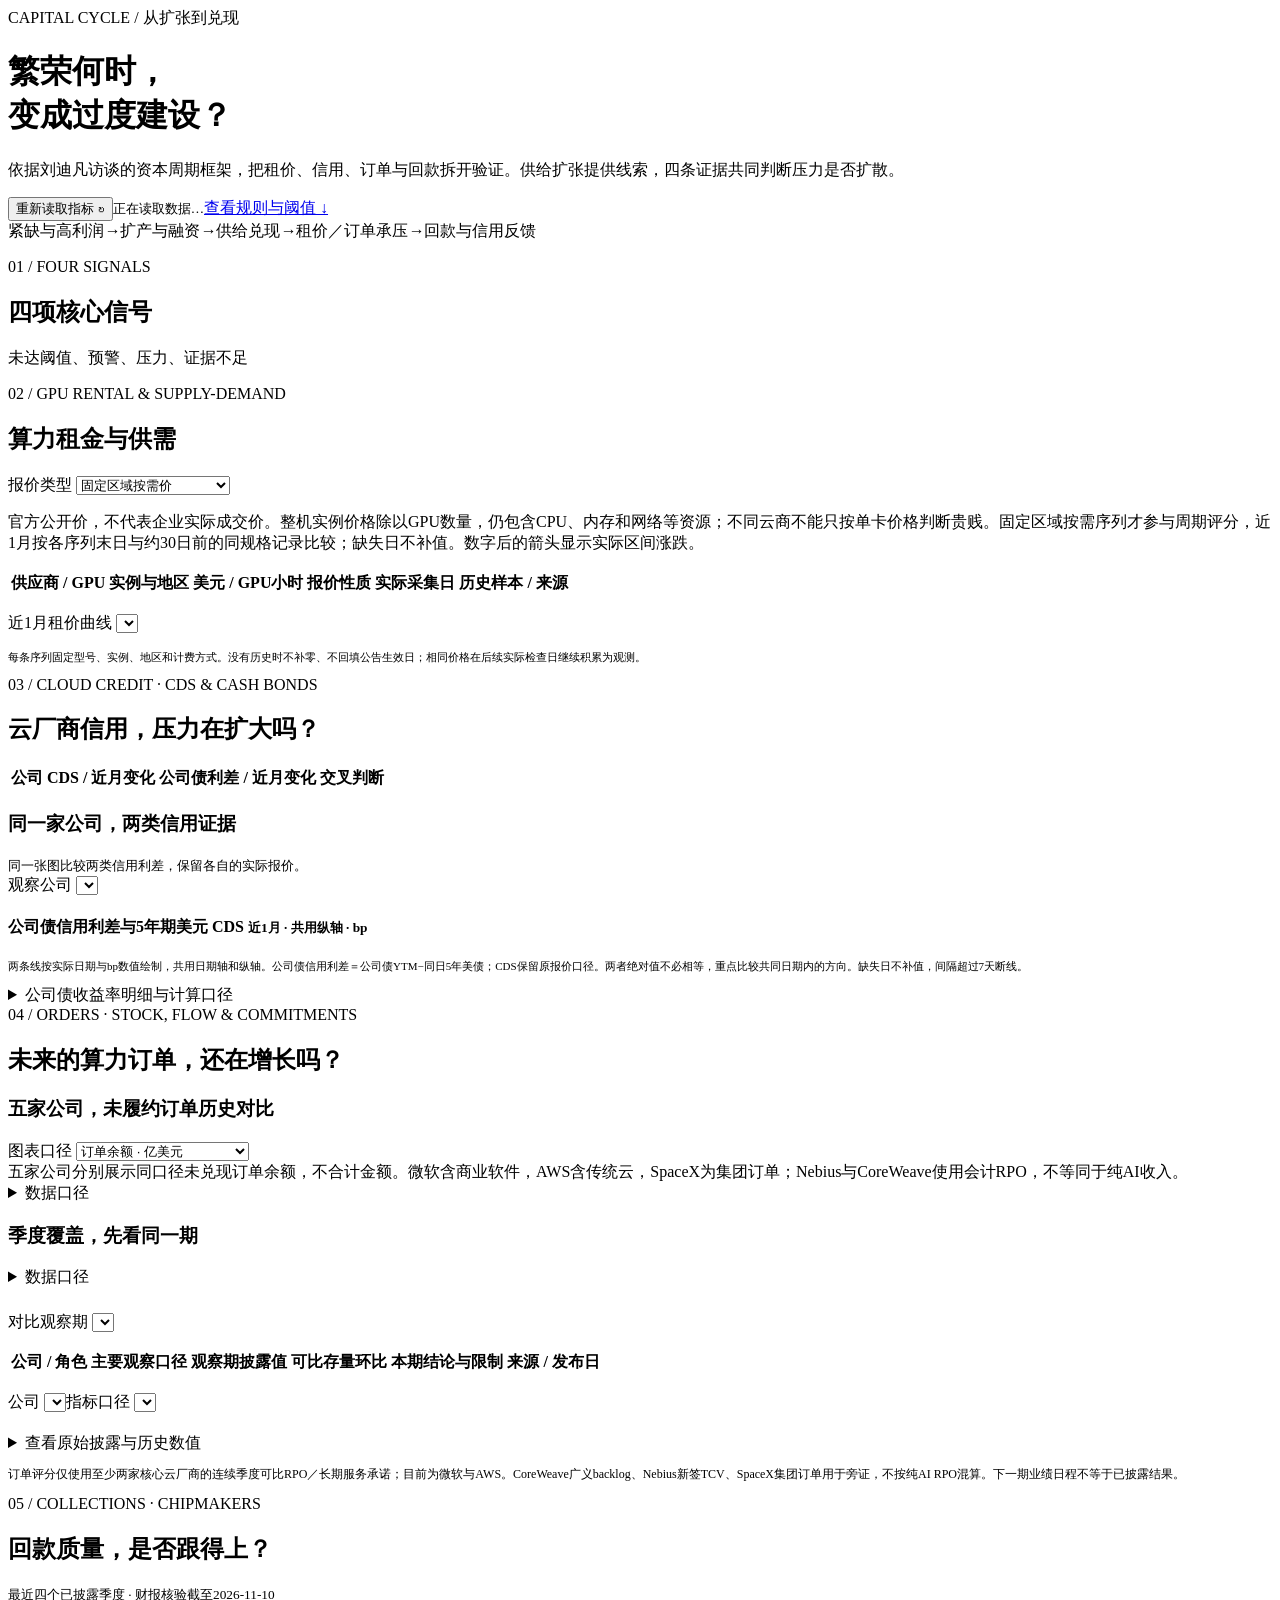
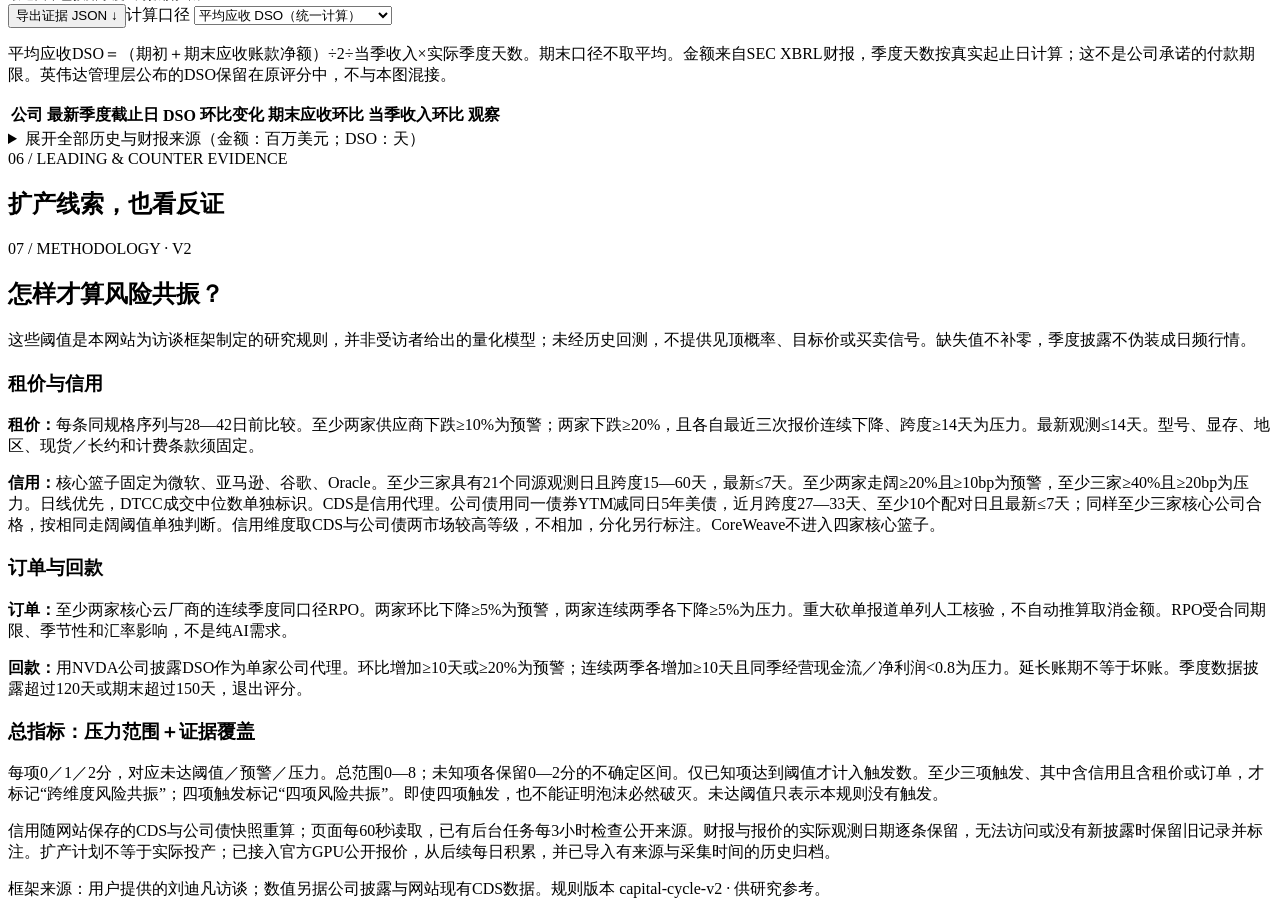
==== cycle-public/index.html @ ea330fa9 "Publish Playfair Display for English research headings" ====
<!doctype html><html lang="zh-CN"><head><meta charset="utf-8"><meta name="viewport" content="width=device-width,initial-scale=1"><title>AI 建设见顶信号</title><link rel="stylesheet" href="/cycle/style.css?v=quarter-gap1"><link rel="preload" href="/cycle/geist-sans.woff2?v=2" as="font" type="font/woff2" crossorigin><link rel="stylesheet" href="/cycle/design.css?v=playfair-display1"><script type="module" src="/cycle/design.js?v=system-language1"></script></head><body><main class="wrap"><header><div><div class="eyebrow">CAPITAL CYCLE / 从扩张到兑现</div><h1>繁荣何时，<br>变成过度建设？</h1><p class="muted">依据刘迪凡访谈的资本周期框架，把租价、信用、订单与回款拆开验证。供给扩张提供线索，四条证据共同判断压力是否扩散。</p></div><div class="stamp"><button id="refresh">重新读取指标 ↻</button><small id="dates">正在读取数据…</small><a class="source" href="#rules">查看规则与阈值 ↓</a></div></header><div class="flow" aria-label="资本周期逻辑"><span>紧缺与高利润</span><i class="flow-arrow" aria-hidden="true">→</i><span>扩产与融资</span><i class="flow-arrow" aria-hidden="true">→</i><span>供给兑现</span><i class="flow-arrow" aria-hidden="true">→</i><span>租价／订单承压</span><i class="flow-arrow" aria-hidden="true">→</i><span>回款与信用反馈</span></div><p id="error" class="error" role="status"></p><div id="summary" aria-live="polite"></div><section><div class="section-head"><div><div class="eyebrow">01 / FOUR SIGNALS</div><h2>四项核心信号</h2></div><p class="muted">未达阈值、预警、压力、证据不足</p></div><div id="cards" class="cards"></div></section><section id="gpu-rents"><div class="section-head"><div><div class="eyebrow">02 / GPU RENTAL &amp; SUPPLY-DEMAND</div><h2>算力租金与供需</h2></div><div><small id="gpu-checked"></small><label>报价类型 <select id="gpu-filter"><option value="on_demand">固定区域按需价</option><option value="all">全部报价</option><option value="reference">Spot／起步价／公告价</option></select></label></div></div><div id="pricing-conclusion" class="research-conclusion" aria-live="polite"></div><div class="panel scroll" style="margin-top:16px"><div class="notice info-note">官方公开价，不代表企业实际成交价。整机实例价格除以GPU数量，仍包含CPU、内存和网络等资源；不同云商不能只按单卡价格判断贵贱。固定区域按需序列才参与周期评分，近1月按各序列末日与约30日前的同规格记录比较；缺失日不补值。数字后的箭头显示实际区间涨跌。</div><p id="gpu-attribution" class="source info-note"></p><table><thead><tr><th>供应商 / GPU</th><th>实例与地区</th><th>美元 / GPU小时</th><th>报价性质</th><th>实际采集日</th><th>历史样本 / 来源</th></tr></thead><tbody id="gpu-rows"></tbody></table></div><div class="panel" style="margin-top:16px"><label>近1月租价曲线 <select id="gpu-series" aria-label="GPU租价历史序列"></select></label><div id="gpu-history"></div><p id="gpu-series-reading" class="chart-reading info-note"></p><p class="muted info-note" style="font-size:11px">每条序列固定型号、实例、地区和计费方式。没有历史时不补零、不回填公告生效日；相同价格在后续实际检查日继续积累为观测。</p></div></section>
<section id="cloud-credit"><span id="bond-spreads" class="anchor"></span><div class="section-head"><div><div class="eyebrow">03 / CLOUD CREDIT · CDS &amp; CASH BONDS</div><h2>云厂商信用，压力在扩大吗？</h2></div><small id="bond-checked"></small></div><div id="credit-conclusion" class="research-conclusion" aria-live="polite"></div><div class="panel scroll"><table class="credit-overview"><thead><tr><th>公司</th><th>CDS / 近月变化</th><th>公司债利差 / 近月变化</th><th>交叉判断</th></tr></thead><tbody id="credit-overview"></tbody></table></div><div class="panel" style="margin-top:16px"><div class="section-head"><div><h3>同一家公司，两类信用证据</h3><small>同一张图比较两类信用利差，保留各自的实际报价。</small></div><label>观察公司 <select id="bond-series" aria-label="信用历史公司"></select></label></div><p id="credit-company-reading" class="chart-reading info-note"></p><h4>公司债信用利差与5年期美元 CDS <small>近1月 · 共用纵轴 · bp</small></h4><div id="credit-history"></div><p class="muted info-note" style="font-size:11px">两条线按实际日期与bp数值绘制，共用日期轴和纵轴。公司债信用利差＝公司债YTM−同日5年美债；CDS保留原报价口径。两者绝对值不必相等，重点比较共同日期内的方向。缺失日不补值，间隔超过7天断线。</p></div><details class="bond-details"><summary>公司债收益率明细与计算口径</summary><div class="panel scroll" style="margin-top:16px"><div class="notice info-note"><b>利差（bp）＝［公司债YTM（%）−同日名义5年美债收益率（%）］×100。</b> 固定美元、固定债券、剩余期限4—6年；这是5年基准的简化利差，不是严格期限匹配的G-spread或OAS。公开参考YTM可赎回条款未调整。债券与CDS分别判断，同一信用维度不重复加分。</div><table><thead><tr><th>公司 / 固定债券</th><th>票息 / 到期日</th><th>参考YTM</th><th>同日5Y美债</th><th>利差 bp</th><th>方向 / 5、20观测日变化</th><th>报价日期 / 来源</th></tr></thead><tbody id="bond-rows"></tbody></table><small class="info-note">同债券、同来源、同收益率口径比较。不同来源与不同债券均不拼接；更晚的未配对YTM单列。正值扩大为走阔，负值缩小为收窄。</small></div></details></section>
<section id="order-demand"><div class="section-head"><div><div class="eyebrow">04 / ORDERS · STOCK, FLOW &amp; COMMITMENTS</div><h2>未来的算力订单，还在增长吗？</h2></div><small id="orders-checked"></small></div><div id="orders-conclusion" class="research-conclusion" aria-live="polite"></div><div id="orders-comparison" class="panel" style="margin-top:16px"><div class="section-head"><div><h3>五家公司，未履约订单历史对比</h3></div><label>图表口径 <select id="orders-chart-mode" aria-label="订单曲线显示口径"><option value="amount">订单余额 · 亿美元</option><option value="indexed">共同起点＝100 · 比较增速</option></select></label></div><div class="notice info-note orders-comparison-scope">五家公司分别展示同口径未兑现订单余额，不合计金额。微软含商业软件，AWS含传统云，SpaceX为集团订单；Nebius与CoreWeave使用会计RPO，不等同于纯AI收入。</div><div id="orders-comparison-chart"></div><details class="explanation"><summary>数据口径</summary><div class="explanation-content"><p class="muted" id="orders-comparison-note" style="font-size:12px"></p></div></details></div><div id="order-quarter-grid" class="panel" style="margin-top:16px"><h3>季度覆盖，先看同一期</h3><div class="scroll"><table><thead id="orders-matrix-head"></thead><tbody id="orders-matrix-rows"></tbody></table></div><details class="explanation"><summary>数据口径</summary><div class="explanation-content"><p class="muted" style="font-size:12px">存量按共同历史窗口的自然季度排列，早期数据可在单家公司详情查看。灰色文字区分待发布、历史待补和不适用；不把上季余额搬到下季。金额单位：亿美元，各公司业务口径仍不同。</p></div></details></div><div class="section-head" style="margin-top:24px"><label>对比观察期 <select id="order-period" aria-label="订单对比季度"></select></label><small id="orders-period-note" class="info-note"></small></div><div class="panel scroll" style="margin-top:16px"><table><thead><tr><th>公司 / 角色</th><th>主要观察口径</th><th>观察期披露值</th><th>可比存量环比</th><th>本期结论与限制</th><th>来源 / 发布日</th></tr></thead><tbody id="orders-overview"></tbody></table></div><div id="order-detail" class="panel" style="margin-top:16px"><div class="order-controls"><label>公司 <select id="order-company" aria-label="订单公司"></select></label><label>指标口径 <select id="order-series" aria-label="订单指标口径"></select></label></div><div id="order-company-note" class="notice info-note" style="margin-top:20px"></div><div id="order-series-reading" class="chart-reading info-note" style="margin-top:20px"></div><div id="order-history"></div><details><summary>查看原始披露与历史数值</summary><div class="scroll"><table><thead><tr><th>观察期 / 合同公告日</th><th>数值与单位</th><th>披露日期</th><th>来源与口径</th></tr></thead><tbody id="order-history-rows"></tbody></table></div></details></div><p class="muted" style="font-size:12px">订单评分仅使用至少两家核心云厂商的连续季度可比RPO／长期服务承诺；目前为微软与AWS。CoreWeave广义backlog、Nebius新签TCV、SpaceX集团订单用于旁证，不按纯AI RPO混算。下一期业绩日程不等于已披露结果。</p></section><section id="chip-dso"><span id="evidence-collections" class="anchor"></span><div class="section-head"><div><div class="eyebrow">05 / COLLECTIONS · CHIPMAKERS</div><h2>回款质量，是否跟得上？</h2><small>最近四个已披露季度 · 财报核验截至2026-11-10</small></div><div class="order-controls"><button id="export">导出证据 JSON ↓</button><label>计算口径 <select id="chip-dso-method"><option value="average">平均应收 DSO（统一计算）</option><option value="end">期末应收 DSO（敏感性比较）</option></select></label></div></div><div class="panel" style="margin-top:16px"><div class="notice info-note">平均应收DSO＝（期初＋期末应收账款净额）÷2÷当季收入×实际季度天数。期末口径不取平均。金额来自SEC XBRL财报，季度天数按真实起止日计算；这不是公司承诺的付款期限。英伟达管理层公布的DSO保留在原评分中，不与本图混接。</div><div id="chip-dso-chart"></div></div><div id="chip-dso-summary" class="research-conclusion" style="margin-top:16px"></div><div class="panel scroll" style="margin-top:16px"><table><thead><tr><th>公司</th><th>最新季度截止日</th><th>DSO</th><th>环比变化</th><th>期末应收环比</th><th>当季收入环比</th><th>观察</th></tr></thead><tbody id="chip-dso-latest"></tbody></table></div><details><summary>展开全部历史与财报来源（金额：百万美元；DSO：天）</summary><div class="panel scroll"><table><thead><tr><th>公司</th><th>当季起止日</th><th>期初应收</th><th>期末应收</th><th>当季收入</th><th>平均应收DSO</th><th>期末DSO</th><th>原始来源</th></tr></thead><tbody id="chip-dso-raw"></tbody></table></div></details></section><section><div class="section-head"><div><div class="eyebrow">06 / LEADING & COUNTER EVIDENCE</div><h2>扩产线索，也看反证</h2></div></div><div id="context" class="rules"></div></section><section id="rules" class="panel"><div class="section-head"><div><div class="eyebrow">07 / METHODOLOGY · V2</div><h2>怎样才算风险共振？</h2></div></div><div class="notice info-note">这些阈值是本网站为访谈框架制定的研究规则，并非受访者给出的量化模型；未经历史回测，不提供见顶概率、目标价或买卖信号。缺失值不补零，季度披露不伪装成日频行情。</div><div class="rules" style="margin-top:20px"><div><h3>租价与信用</h3><p><b>租价：</b>每条同规格序列与28—42日前比较。至少两家供应商下跌≥10%为预警；两家下跌≥20%，且各自最近三次报价连续下降、跨度≥14天为压力。最新观测≤14天。型号、显存、地区、现货／长约和计费条款须固定。</p><p><b>信用：</b>核心篮子固定为微软、亚马逊、谷歌、Oracle。至少三家具有21个同源观测日且跨度15—60天，最新≤7天。至少两家走阔≥20%且≥10bp为预警，至少三家≥40%且≥20bp为压力。日线优先，DTCC成交中位数单独标识。CDS是信用代理。公司债用同一债券YTM减同日5年美债，近月跨度27—33天、至少10个配对日且最新≤7天；同样至少三家核心公司合格，按相同走阔阈值单独判断。信用维度取CDS与公司债两市场较高等级，不相加，分化另行标注。CoreWeave不进入四家核心篮子。</p></div><div><h3>订单与回款</h3><p><b>订单：</b>至少两家核心云厂商的连续季度同口径RPO。两家环比下降≥5%为预警，两家连续两季各下降≥5%为压力。重大砍单报道单列人工核验，不自动推算取消金额。RPO受合同期限、季节性和汇率影响，不是纯AI需求。</p><p><b>回款：</b>用NVDA公司披露DSO作为单家公司代理。环比增加≥10天或≥20%为预警；连续两季各增加≥10天且同季经营现金流／净利润&lt;0.8为压力。延长账期不等于坏账。季度数据披露超过120天或期末超过150天，退出评分。</p></div><div class="wide"><h3>总指标：压力范围＋证据覆盖</h3><p>每项0／1／2分，对应未达阈值／预警／压力。总范围0—8；未知项各保留0—2分的不确定区间。仅已知项达到阈值才计入触发数。至少三项触发、其中含信用且含租价或订单，才标记“跨维度风险共振”；四项触发标记“四项风险共振”。即使四项触发，也不能证明泡沫必然破灭。未达阈值只表示本规则没有触发。</p><p>信用随网站保存的CDS与公司债快照重算；页面每60秒读取，已有后台任务每3小时检查公开来源。财报与报价的实际观测日期逐条保留，无法访问或没有新披露时保留旧记录并标注。扩产计划不等于实际投产；已接入官方GPU公开报价，从后续每日积累，并已导入有来源与采集时间的历史归档。</p></div></div></section><footer>框架来源：用户提供的刘迪凡访谈；数值另据公司披露与网站现有CDS数据。规则版本 capital-cycle-v2 · 供研究参考。</footer></main><script src="/cycle/chart-colors.js"></script><script src="/cycle/company-logos.js"></script><script src="/cycle/app.js?v=notes1"></script><script defer src="/cycle/chip-dso.js"></script></body></html>
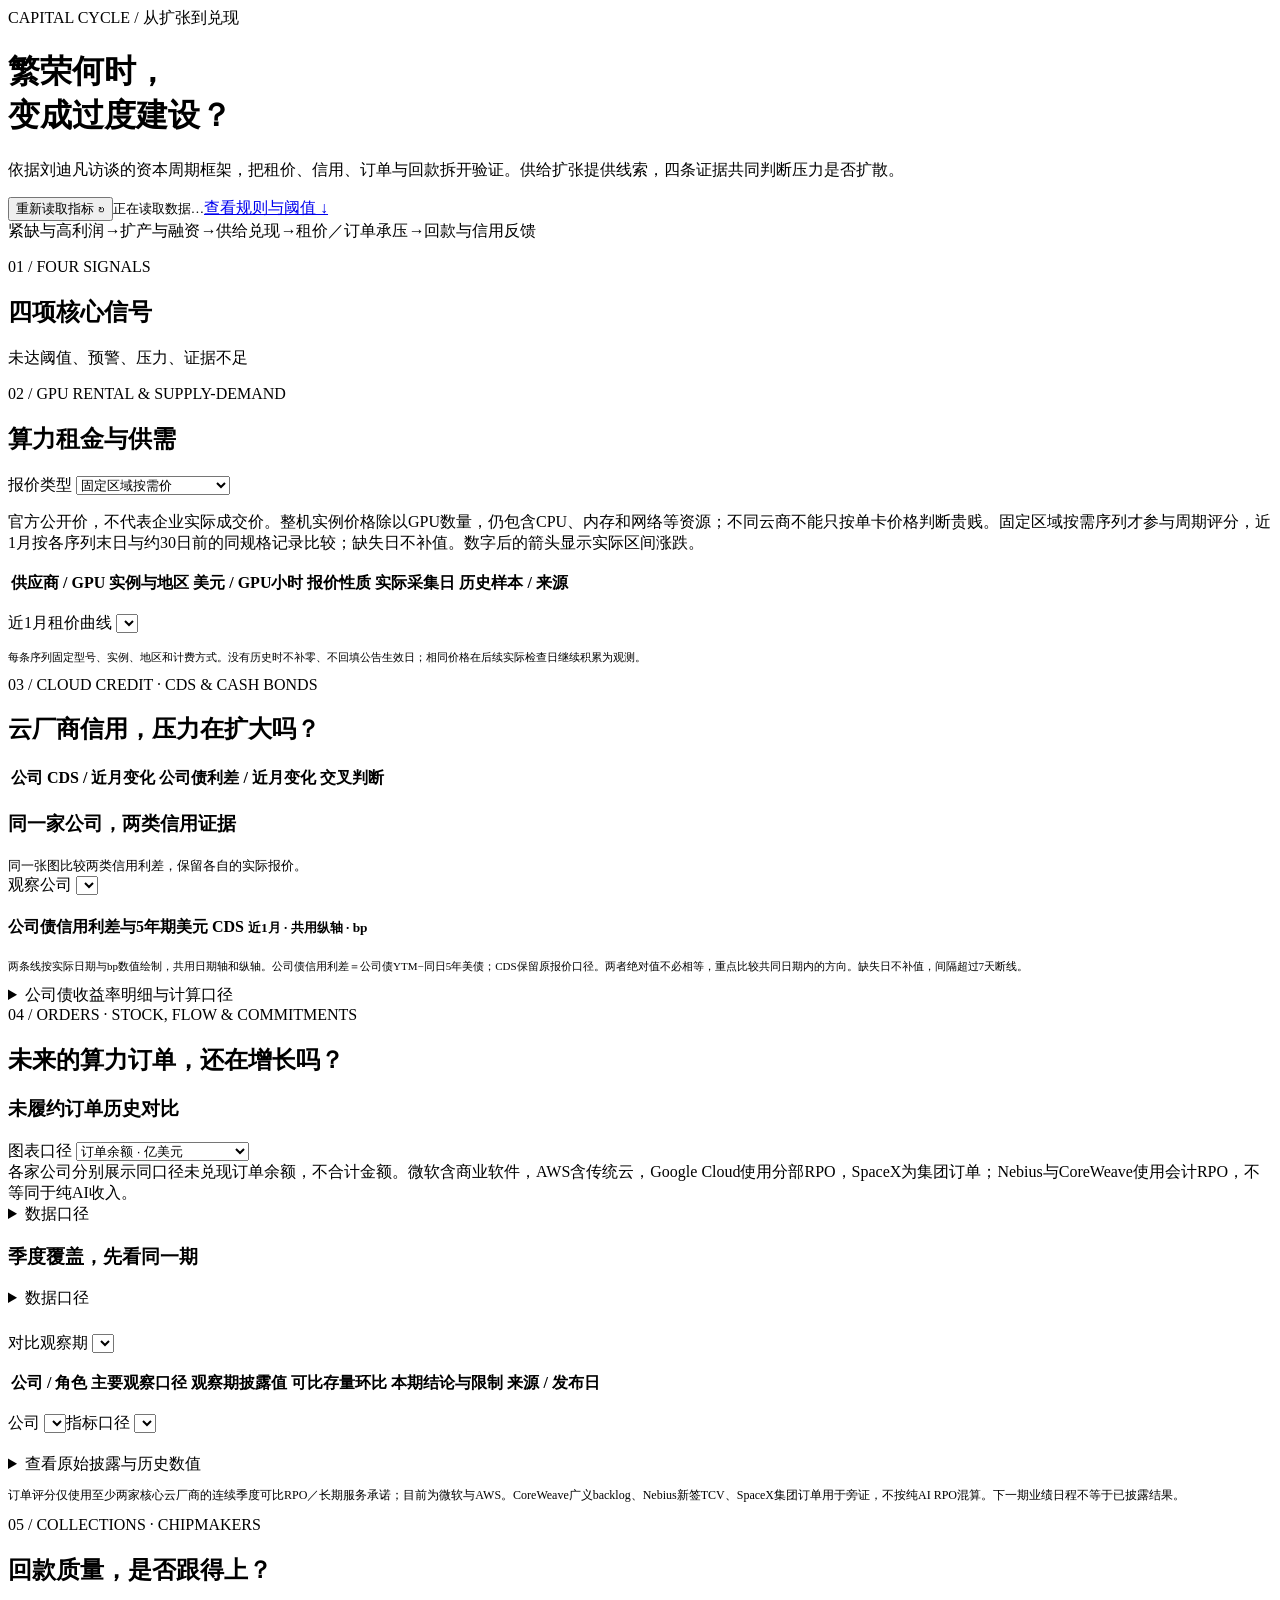
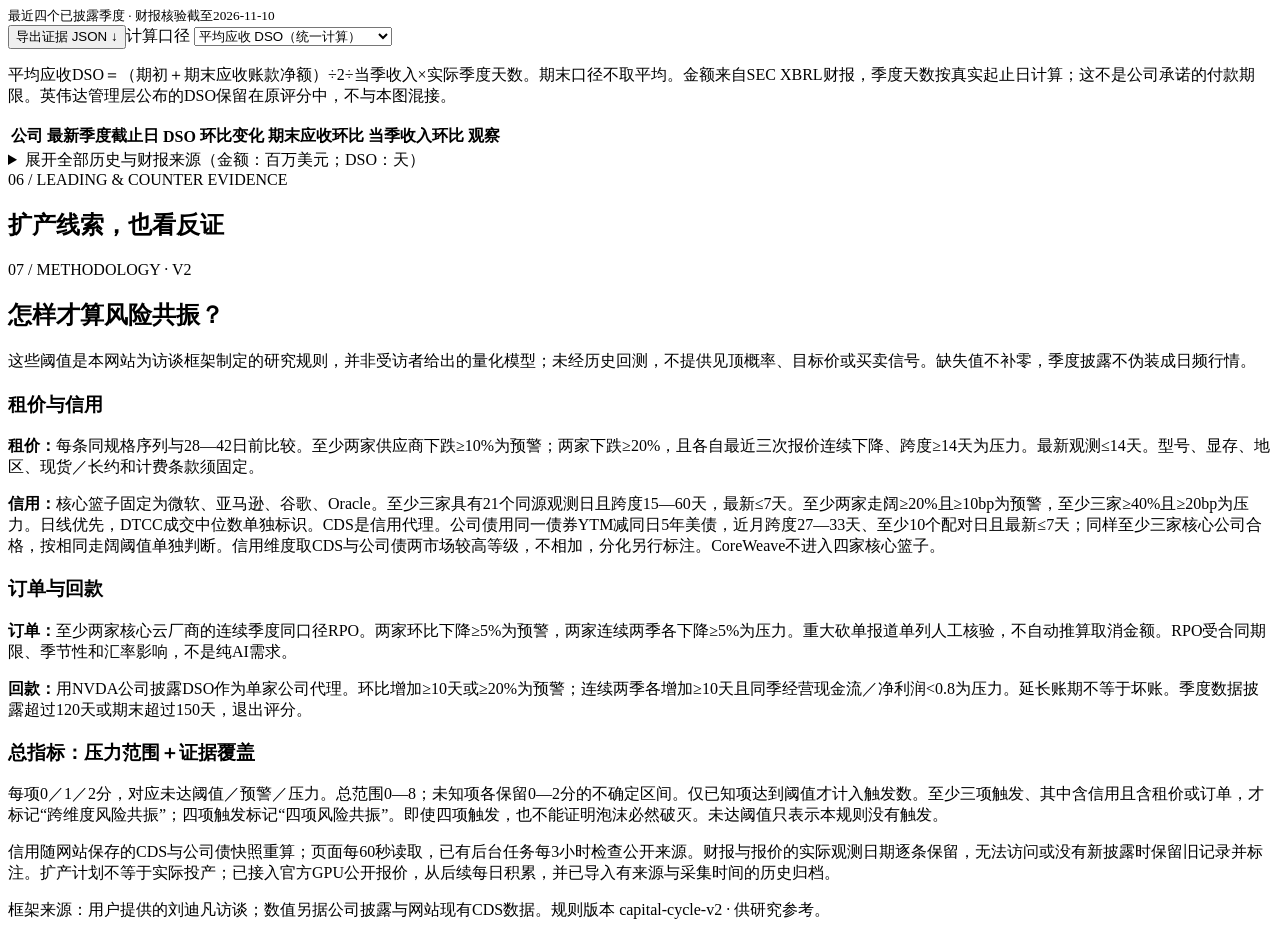
==== commit fa52f7f9: "Add Google Cloud RPO history and include Alphabet in order monitoring" ====
--- a/cycle-public/index.html
+++ b/cycle-public/index.html
@@ -1,3 +1,3 @@
-<!doctype html><html lang="zh-CN"><head><meta charset="utf-8"><meta name="viewport" content="width=device-width,initial-scale=1"><title>AI 建设见顶信号</title><link rel="stylesheet" href="/cycle/style.css?v=quarter-gap1"><link rel="preload" href="/cycle/geist-sans.woff2?v=2" as="font" type="font/woff2" crossorigin><link rel="stylesheet" href="/cycle/design.css?v=playfair-display1"><script type="module" src="/cycle/design.js?v=system-language1"></script></head><body><main class="wrap"><header><div><div class="eyebrow">CAPITAL CYCLE / 从扩张到兑现</div><h1>繁荣何时，<br>变成过度建设？</h1><p class="muted">依据刘迪凡访谈的资本周期框架，把租价、信用、订单与回款拆开验证。供给扩张提供线索，四条证据共同判断压力是否扩散。</p></div><div class="stamp"><button id="refresh">重新读取指标 ↻</button><small id="dates">正在读取数据…</small><a class="source" href="#rules">查看规则与阈值 ↓</a></div></header><div class="flow" aria-label="资本周期逻辑"><span>紧缺与高利润</span><i class="flow-arrow" aria-hidden="true">→</i><span>扩产与融资</span><i class="flow-arrow" aria-hidden="true">→</i><span>供给兑现</span><i class="flow-arrow" aria-hidden="true">→</i><span>租价／订单承压</span><i class="flow-arrow" aria-hidden="true">→</i><span>回款与信用反馈</span></div><p id="error" class="error" role="status"></p><div id="summary" aria-live="polite"></div><section><div class="section-head"><div><div class="eyebrow">01 / FOUR SIGNALS</div><h2>四项核心信号</h2></div><p class="muted">未达阈值、预警、压力、证据不足</p></div><div id="cards" class="cards"></div></section><section id="gpu-rents"><div class="section-head"><div><div class="eyebrow">02 / GPU RENTAL &amp; SUPPLY-DEMAND</div><h2>算力租金与供需</h2></div><div><small id="gpu-checked"></small><label>报价类型 <select id="gpu-filter"><option value="on_demand">固定区域按需价</option><option value="all">全部报价</option><option value="reference">Spot／起步价／公告价</option></select></label></div></div><div id="pricing-conclusion" class="research-conclusion" aria-live="polite"></div><div class="panel scroll" style="margin-top:16px"><div class="notice info-note">官方公开价，不代表企业实际成交价。整机实例价格除以GPU数量，仍包含CPU、内存和网络等资源；不同云商不能只按单卡价格判断贵贱。固定区域按需序列才参与周期评分，近1月按各序列末日与约30日前的同规格记录比较；缺失日不补值。数字后的箭头显示实际区间涨跌。</div><p id="gpu-attribution" class="source info-note"></p><table><thead><tr><th>供应商 / GPU</th><th>实例与地区</th><th>美元 / GPU小时</th><th>报价性质</th><th>实际采集日</th><th>历史样本 / 来源</th></tr></thead><tbody id="gpu-rows"></tbody></table></div><div class="panel" style="margin-top:16px"><label>近1月租价曲线 <select id="gpu-series" aria-label="GPU租价历史序列"></select></label><div id="gpu-history"></div><p id="gpu-series-reading" class="chart-reading info-note"></p><p class="muted info-note" style="font-size:11px">每条序列固定型号、实例、地区和计费方式。没有历史时不补零、不回填公告生效日；相同价格在后续实际检查日继续积累为观测。</p></div></section>
+<!doctype html><html lang="zh-CN"><head><meta charset="utf-8"><meta name="viewport" content="width=device-width,initial-scale=1"><title>AI 建设见顶信号</title><link rel="stylesheet" href="/cycle/style.css?v=quarter-gap1"><link rel="preload" href="/cycle/geist-sans.woff2?v=2" as="font" type="font/woff2" crossorigin><link rel="stylesheet" href="/cycle/design.css?v=playfair-display1"><script type="module" src="/cycle/design.js?v=assessment-i18n1"></script></head><body><main class="wrap"><header><div><div class="eyebrow">CAPITAL CYCLE / 从扩张到兑现</div><h1>繁荣何时，<br>变成过度建设？</h1><p class="muted">依据刘迪凡访谈的资本周期框架，把租价、信用、订单与回款拆开验证。供给扩张提供线索，四条证据共同判断压力是否扩散。</p></div><div class="stamp"><button id="refresh">重新读取指标 ↻</button><small id="dates">正在读取数据…</small><a class="source" href="#rules">查看规则与阈值 ↓</a></div></header><div class="flow" aria-label="资本周期逻辑"><span>紧缺与高利润</span><i class="flow-arrow" aria-hidden="true">→</i><span>扩产与融资</span><i class="flow-arrow" aria-hidden="true">→</i><span>供给兑现</span><i class="flow-arrow" aria-hidden="true">→</i><span>租价／订单承压</span><i class="flow-arrow" aria-hidden="true">→</i><span>回款与信用反馈</span></div><p id="error" class="error" role="status"></p><div id="summary" aria-live="polite"></div><section><div class="section-head"><div><div class="eyebrow">01 / FOUR SIGNALS</div><h2>四项核心信号</h2></div><p class="muted">未达阈值、预警、压力、证据不足</p></div><div id="cards" class="cards"></div></section><section id="gpu-rents"><div class="section-head"><div><div class="eyebrow">02 / GPU RENTAL &amp; SUPPLY-DEMAND</div><h2>算力租金与供需</h2></div><div><small id="gpu-checked"></small><label>报价类型 <select id="gpu-filter"><option value="on_demand">固定区域按需价</option><option value="all">全部报价</option><option value="reference">Spot／起步价／公告价</option></select></label></div></div><div id="pricing-conclusion" class="research-conclusion" aria-live="polite"></div><div class="panel scroll" style="margin-top:16px"><div class="notice info-note">官方公开价，不代表企业实际成交价。整机实例价格除以GPU数量，仍包含CPU、内存和网络等资源；不同云商不能只按单卡价格判断贵贱。固定区域按需序列才参与周期评分，近1月按各序列末日与约30日前的同规格记录比较；缺失日不补值。数字后的箭头显示实际区间涨跌。</div><p id="gpu-attribution" class="source info-note"></p><table><thead><tr><th>供应商 / GPU</th><th>实例与地区</th><th>美元 / GPU小时</th><th>报价性质</th><th>实际采集日</th><th>历史样本 / 来源</th></tr></thead><tbody id="gpu-rows"></tbody></table></div><div class="panel" style="margin-top:16px"><label>近1月租价曲线 <select id="gpu-series" aria-label="GPU租价历史序列"></select></label><div id="gpu-history"></div><p id="gpu-series-reading" class="chart-reading info-note"></p><p class="muted info-note" style="font-size:11px">每条序列固定型号、实例、地区和计费方式。没有历史时不补零、不回填公告生效日；相同价格在后续实际检查日继续积累为观测。</p></div></section>
 <section id="cloud-credit"><span id="bond-spreads" class="anchor"></span><div class="section-head"><div><div class="eyebrow">03 / CLOUD CREDIT · CDS &amp; CASH BONDS</div><h2>云厂商信用，压力在扩大吗？</h2></div><small id="bond-checked"></small></div><div id="credit-conclusion" class="research-conclusion" aria-live="polite"></div><div class="panel scroll"><table class="credit-overview"><thead><tr><th>公司</th><th>CDS / 近月变化</th><th>公司债利差 / 近月变化</th><th>交叉判断</th></tr></thead><tbody id="credit-overview"></tbody></table></div><div class="panel" style="margin-top:16px"><div class="section-head"><div><h3>同一家公司，两类信用证据</h3><small>同一张图比较两类信用利差，保留各自的实际报价。</small></div><label>观察公司 <select id="bond-series" aria-label="信用历史公司"></select></label></div><p id="credit-company-reading" class="chart-reading info-note"></p><h4>公司债信用利差与5年期美元 CDS <small>近1月 · 共用纵轴 · bp</small></h4><div id="credit-history"></div><p class="muted info-note" style="font-size:11px">两条线按实际日期与bp数值绘制，共用日期轴和纵轴。公司债信用利差＝公司债YTM−同日5年美债；CDS保留原报价口径。两者绝对值不必相等，重点比较共同日期内的方向。缺失日不补值，间隔超过7天断线。</p></div><details class="bond-details"><summary>公司债收益率明细与计算口径</summary><div class="panel scroll" style="margin-top:16px"><div class="notice info-note"><b>利差（bp）＝［公司债YTM（%）−同日名义5年美债收益率（%）］×100。</b> 固定美元、固定债券、剩余期限4—6年；这是5年基准的简化利差，不是严格期限匹配的G-spread或OAS。公开参考YTM可赎回条款未调整。债券与CDS分别判断，同一信用维度不重复加分。</div><table><thead><tr><th>公司 / 固定债券</th><th>票息 / 到期日</th><th>参考YTM</th><th>同日5Y美债</th><th>利差 bp</th><th>方向 / 5、20观测日变化</th><th>报价日期 / 来源</th></tr></thead><tbody id="bond-rows"></tbody></table><small class="info-note">同债券、同来源、同收益率口径比较。不同来源与不同债券均不拼接；更晚的未配对YTM单列。正值扩大为走阔，负值缩小为收窄。</small></div></details></section>
-<section id="order-demand"><div class="section-head"><div><div class="eyebrow">04 / ORDERS · STOCK, FLOW &amp; COMMITMENTS</div><h2>未来的算力订单，还在增长吗？</h2></div><small id="orders-checked"></small></div><div id="orders-conclusion" class="research-conclusion" aria-live="polite"></div><div id="orders-comparison" class="panel" style="margin-top:16px"><div class="section-head"><div><h3>五家公司，未履约订单历史对比</h3></div><label>图表口径 <select id="orders-chart-mode" aria-label="订单曲线显示口径"><option value="amount">订单余额 · 亿美元</option><option value="indexed">共同起点＝100 · 比较增速</option></select></label></div><div class="notice info-note orders-comparison-scope">五家公司分别展示同口径未兑现订单余额，不合计金额。微软含商业软件，AWS含传统云，SpaceX为集团订单；Nebius与CoreWeave使用会计RPO，不等同于纯AI收入。</div><div id="orders-comparison-chart"></div><details class="explanation"><summary>数据口径</summary><div class="explanation-content"><p class="muted" id="orders-comparison-note" style="font-size:12px"></p></div></details></div><div id="order-quarter-grid" class="panel" style="margin-top:16px"><h3>季度覆盖，先看同一期</h3><div class="scroll"><table><thead id="orders-matrix-head"></thead><tbody id="orders-matrix-rows"></tbody></table></div><details class="explanation"><summary>数据口径</summary><div class="explanation-content"><p class="muted" style="font-size:12px">存量按共同历史窗口的自然季度排列，早期数据可在单家公司详情查看。灰色文字区分待发布、历史待补和不适用；不把上季余额搬到下季。金额单位：亿美元，各公司业务口径仍不同。</p></div></details></div><div class="section-head" style="margin-top:24px"><label>对比观察期 <select id="order-period" aria-label="订单对比季度"></select></label><small id="orders-period-note" class="info-note"></small></div><div class="panel scroll" style="margin-top:16px"><table><thead><tr><th>公司 / 角色</th><th>主要观察口径</th><th>观察期披露值</th><th>可比存量环比</th><th>本期结论与限制</th><th>来源 / 发布日</th></tr></thead><tbody id="orders-overview"></tbody></table></div><div id="order-detail" class="panel" style="margin-top:16px"><div class="order-controls"><label>公司 <select id="order-company" aria-label="订单公司"></select></label><label>指标口径 <select id="order-series" aria-label="订单指标口径"></select></label></div><div id="order-company-note" class="notice info-note" style="margin-top:20px"></div><div id="order-series-reading" class="chart-reading info-note" style="margin-top:20px"></div><div id="order-history"></div><details><summary>查看原始披露与历史数值</summary><div class="scroll"><table><thead><tr><th>观察期 / 合同公告日</th><th>数值与单位</th><th>披露日期</th><th>来源与口径</th></tr></thead><tbody id="order-history-rows"></tbody></table></div></details></div><p class="muted" style="font-size:12px">订单评分仅使用至少两家核心云厂商的连续季度可比RPO／长期服务承诺；目前为微软与AWS。CoreWeave广义backlog、Nebius新签TCV、SpaceX集团订单用于旁证，不按纯AI RPO混算。下一期业绩日程不等于已披露结果。</p></section><section id="chip-dso"><span id="evidence-collections" class="anchor"></span><div class="section-head"><div><div class="eyebrow">05 / COLLECTIONS · CHIPMAKERS</div><h2>回款质量，是否跟得上？</h2><small>最近四个已披露季度 · 财报核验截至2026-11-10</small></div><div class="order-controls"><button id="export">导出证据 JSON ↓</button><label>计算口径 <select id="chip-dso-method"><option value="average">平均应收 DSO（统一计算）</option><option value="end">期末应收 DSO（敏感性比较）</option></select></label></div></div><div class="panel" style="margin-top:16px"><div class="notice info-note">平均应收DSO＝（期初＋期末应收账款净额）÷2÷当季收入×实际季度天数。期末口径不取平均。金额来自SEC XBRL财报，季度天数按真实起止日计算；这不是公司承诺的付款期限。英伟达管理层公布的DSO保留在原评分中，不与本图混接。</div><div id="chip-dso-chart"></div></div><div id="chip-dso-summary" class="research-conclusion" style="margin-top:16px"></div><div class="panel scroll" style="margin-top:16px"><table><thead><tr><th>公司</th><th>最新季度截止日</th><th>DSO</th><th>环比变化</th><th>期末应收环比</th><th>当季收入环比</th><th>观察</th></tr></thead><tbody id="chip-dso-latest"></tbody></table></div><details><summary>展开全部历史与财报来源（金额：百万美元；DSO：天）</summary><div class="panel scroll"><table><thead><tr><th>公司</th><th>当季起止日</th><th>期初应收</th><th>期末应收</th><th>当季收入</th><th>平均应收DSO</th><th>期末DSO</th><th>原始来源</th></tr></thead><tbody id="chip-dso-raw"></tbody></table></div></details></section><section><div class="section-head"><div><div class="eyebrow">06 / LEADING & COUNTER EVIDENCE</div><h2>扩产线索，也看反证</h2></div></div><div id="context" class="rules"></div></section><section id="rules" class="panel"><div class="section-head"><div><div class="eyebrow">07 / METHODOLOGY · V2</div><h2>怎样才算风险共振？</h2></div></div><div class="notice info-note">这些阈值是本网站为访谈框架制定的研究规则，并非受访者给出的量化模型；未经历史回测，不提供见顶概率、目标价或买卖信号。缺失值不补零，季度披露不伪装成日频行情。</div><div class="rules" style="margin-top:20px"><div><h3>租价与信用</h3><p><b>租价：</b>每条同规格序列与28—42日前比较。至少两家供应商下跌≥10%为预警；两家下跌≥20%，且各自最近三次报价连续下降、跨度≥14天为压力。最新观测≤14天。型号、显存、地区、现货／长约和计费条款须固定。</p><p><b>信用：</b>核心篮子固定为微软、亚马逊、谷歌、Oracle。至少三家具有21个同源观测日且跨度15—60天，最新≤7天。至少两家走阔≥20%且≥10bp为预警，至少三家≥40%且≥20bp为压力。日线优先，DTCC成交中位数单独标识。CDS是信用代理。公司债用同一债券YTM减同日5年美债，近月跨度27—33天、至少10个配对日且最新≤7天；同样至少三家核心公司合格，按相同走阔阈值单独判断。信用维度取CDS与公司债两市场较高等级，不相加，分化另行标注。CoreWeave不进入四家核心篮子。</p></div><div><h3>订单与回款</h3><p><b>订单：</b>至少两家核心云厂商的连续季度同口径RPO。两家环比下降≥5%为预警，两家连续两季各下降≥5%为压力。重大砍单报道单列人工核验，不自动推算取消金额。RPO受合同期限、季节性和汇率影响，不是纯AI需求。</p><p><b>回款：</b>用NVDA公司披露DSO作为单家公司代理。环比增加≥10天或≥20%为预警；连续两季各增加≥10天且同季经营现金流／净利润&lt;0.8为压力。延长账期不等于坏账。季度数据披露超过120天或期末超过150天，退出评分。</p></div><div class="wide"><h3>总指标：压力范围＋证据覆盖</h3><p>每项0／1／2分，对应未达阈值／预警／压力。总范围0—8；未知项各保留0—2分的不确定区间。仅已知项达到阈值才计入触发数。至少三项触发、其中含信用且含租价或订单，才标记“跨维度风险共振”；四项触发标记“四项风险共振”。即使四项触发，也不能证明泡沫必然破灭。未达阈值只表示本规则没有触发。</p><p>信用随网站保存的CDS与公司债快照重算；页面每60秒读取，已有后台任务每3小时检查公开来源。财报与报价的实际观测日期逐条保留，无法访问或没有新披露时保留旧记录并标注。扩产计划不等于实际投产；已接入官方GPU公开报价，从后续每日积累，并已导入有来源与采集时间的历史归档。</p></div></div></section><footer>框架来源：用户提供的刘迪凡访谈；数值另据公司披露与网站现有CDS数据。规则版本 capital-cycle-v2 · 供研究参考。</footer></main><script src="/cycle/chart-colors.js"></script><script src="/cycle/company-logos.js"></script><script src="/cycle/app.js?v=notes1"></script><script defer src="/cycle/chip-dso.js"></script></body></html>
+<section id="order-demand"><div class="section-head"><div><div class="eyebrow">04 / ORDERS · STOCK, FLOW &amp; COMMITMENTS</div><h2>未来的算力订单，还在增长吗？</h2></div><small id="orders-checked"></small></div><div id="orders-conclusion" class="research-conclusion" aria-live="polite"></div><div id="orders-comparison" class="panel" style="margin-top:16px"><div class="section-head"><div><h3>未履约订单历史对比</h3></div><label>图表口径 <select id="orders-chart-mode" aria-label="订单曲线显示口径"><option value="amount">订单余额 · 亿美元</option><option value="indexed">共同起点＝100 · 比较增速</option></select></label></div><div class="notice info-note orders-comparison-scope">各家公司分别展示同口径未兑现订单余额，不合计金额。微软含商业软件，AWS含传统云，Google Cloud使用分部RPO，SpaceX为集团订单；Nebius与CoreWeave使用会计RPO，不等同于纯AI收入。</div><div id="orders-comparison-chart"></div><details class="explanation"><summary>数据口径</summary><div class="explanation-content"><p class="muted" id="orders-comparison-note" style="font-size:12px"></p></div></details></div><div id="order-quarter-grid" class="panel" style="margin-top:16px"><h3>季度覆盖，先看同一期</h3><div class="scroll"><table><thead id="orders-matrix-head"></thead><tbody id="orders-matrix-rows"></tbody></table></div><details class="explanation"><summary>数据口径</summary><div class="explanation-content"><p class="muted" style="font-size:12px">存量按共同历史窗口的自然季度排列，早期数据可在单家公司详情查看。灰色文字区分待发布、历史待补和不适用；不把上季余额搬到下季。金额单位：亿美元，各公司业务口径仍不同。</p></div></details></div><div class="section-head" style="margin-top:24px"><label>对比观察期 <select id="order-period" aria-label="订单对比季度"></select></label><small id="orders-period-note" class="info-note"></small></div><div class="panel scroll" style="margin-top:16px"><table><thead><tr><th>公司 / 角色</th><th>主要观察口径</th><th>观察期披露值</th><th>可比存量环比</th><th>本期结论与限制</th><th>来源 / 发布日</th></tr></thead><tbody id="orders-overview"></tbody></table></div><div id="order-detail" class="panel" style="margin-top:16px"><div class="order-controls"><label>公司 <select id="order-company" aria-label="订单公司"></select></label><label>指标口径 <select id="order-series" aria-label="订单指标口径"></select></label></div><div id="order-company-note" class="notice info-note" style="margin-top:20px"></div><div id="order-series-reading" class="chart-reading info-note" style="margin-top:20px"></div><div id="order-history"></div><details><summary>查看原始披露与历史数值</summary><div class="scroll"><table><thead><tr><th>观察期 / 合同公告日</th><th>数值与单位</th><th>披露日期</th><th>来源与口径</th></tr></thead><tbody id="order-history-rows"></tbody></table></div></details></div><p class="muted" style="font-size:12px">订单评分仅使用至少两家核心云厂商的连续季度可比RPO／长期服务承诺；目前为微软与AWS。CoreWeave广义backlog、Nebius新签TCV、SpaceX集团订单用于旁证，不按纯AI RPO混算。下一期业绩日程不等于已披露结果。</p></section><section id="chip-dso"><span id="evidence-collections" class="anchor"></span><div class="section-head"><div><div class="eyebrow">05 / COLLECTIONS · CHIPMAKERS</div><h2>回款质量，是否跟得上？</h2><small>最近四个已披露季度 · 财报核验截至2026-11-10</small></div><div class="order-controls"><button id="export">导出证据 JSON ↓</button><label>计算口径 <select id="chip-dso-method"><option value="average">平均应收 DSO（统一计算）</option><option value="end">期末应收 DSO（敏感性比较）</option></select></label></div></div><div class="panel" style="margin-top:16px"><div class="notice info-note">平均应收DSO＝（期初＋期末应收账款净额）÷2÷当季收入×实际季度天数。期末口径不取平均。金额来自SEC XBRL财报，季度天数按真实起止日计算；这不是公司承诺的付款期限。英伟达管理层公布的DSO保留在原评分中，不与本图混接。</div><div id="chip-dso-chart"></div></div><div id="chip-dso-summary" class="research-conclusion" style="margin-top:16px"></div><div class="panel scroll" style="margin-top:16px"><table><thead><tr><th>公司</th><th>最新季度截止日</th><th>DSO</th><th>环比变化</th><th>期末应收环比</th><th>当季收入环比</th><th>观察</th></tr></thead><tbody id="chip-dso-latest"></tbody></table></div><details><summary>展开全部历史与财报来源（金额：百万美元；DSO：天）</summary><div class="panel scroll"><table><thead><tr><th>公司</th><th>当季起止日</th><th>期初应收</th><th>期末应收</th><th>当季收入</th><th>平均应收DSO</th><th>期末DSO</th><th>原始来源</th></tr></thead><tbody id="chip-dso-raw"></tbody></table></div></details></section><section><div class="section-head"><div><div class="eyebrow">06 / LEADING & COUNTER EVIDENCE</div><h2>扩产线索，也看反证</h2></div></div><div id="context" class="rules"></div></section><section id="rules" class="panel"><div class="section-head"><div><div class="eyebrow">07 / METHODOLOGY · V2</div><h2>怎样才算风险共振？</h2></div></div><div class="notice info-note">这些阈值是本网站为访谈框架制定的研究规则，并非受访者给出的量化模型；未经历史回测，不提供见顶概率、目标价或买卖信号。缺失值不补零，季度披露不伪装成日频行情。</div><div class="rules" style="margin-top:20px"><div><h3>租价与信用</h3><p><b>租价：</b>每条同规格序列与28—42日前比较。至少两家供应商下跌≥10%为预警；两家下跌≥20%，且各自最近三次报价连续下降、跨度≥14天为压力。最新观测≤14天。型号、显存、地区、现货／长约和计费条款须固定。</p><p><b>信用：</b>核心篮子固定为微软、亚马逊、谷歌、Oracle。至少三家具有21个同源观测日且跨度15—60天，最新≤7天。至少两家走阔≥20%且≥10bp为预警，至少三家≥40%且≥20bp为压力。日线优先，DTCC成交中位数单独标识。CDS是信用代理。公司债用同一债券YTM减同日5年美债，近月跨度27—33天、至少10个配对日且最新≤7天；同样至少三家核心公司合格，按相同走阔阈值单独判断。信用维度取CDS与公司债两市场较高等级，不相加，分化另行标注。CoreWeave不进入四家核心篮子。</p></div><div><h3>订单与回款</h3><p><b>订单：</b>至少两家核心云厂商的连续季度同口径RPO。两家环比下降≥5%为预警，两家连续两季各下降≥5%为压力。重大砍单报道单列人工核验，不自动推算取消金额。RPO受合同期限、季节性和汇率影响，不是纯AI需求。</p><p><b>回款：</b>用NVDA公司披露DSO作为单家公司代理。环比增加≥10天或≥20%为预警；连续两季各增加≥10天且同季经营现金流／净利润&lt;0.8为压力。延长账期不等于坏账。季度数据披露超过120天或期末超过150天，退出评分。</p></div><div class="wide"><h3>总指标：压力范围＋证据覆盖</h3><p>每项0／1／2分，对应未达阈值／预警／压力。总范围0—8；未知项各保留0—2分的不确定区间。仅已知项达到阈值才计入触发数。至少三项触发、其中含信用且含租价或订单，才标记“跨维度风险共振”；四项触发标记“四项风险共振”。即使四项触发，也不能证明泡沫必然破灭。未达阈值只表示本规则没有触发。</p><p>信用随网站保存的CDS与公司债快照重算；页面每60秒读取，已有后台任务每3小时检查公开来源。财报与报价的实际观测日期逐条保留，无法访问或没有新披露时保留旧记录并标注。扩产计划不等于实际投产；已接入官方GPU公开报价，从后续每日积累，并已导入有来源与采集时间的历史归档。</p></div></div></section><footer>框架来源：用户提供的刘迪凡访谈；数值另据公司披露与网站现有CDS数据。规则版本 capital-cycle-v2 · 供研究参考。</footer></main><script src="/cycle/chart-colors.js"></script><script src="/cycle/company-logos.js"></script><script src="/cycle/app.js?v=notes1"></script><script defer src="/cycle/chip-dso.js"></script></body></html>
